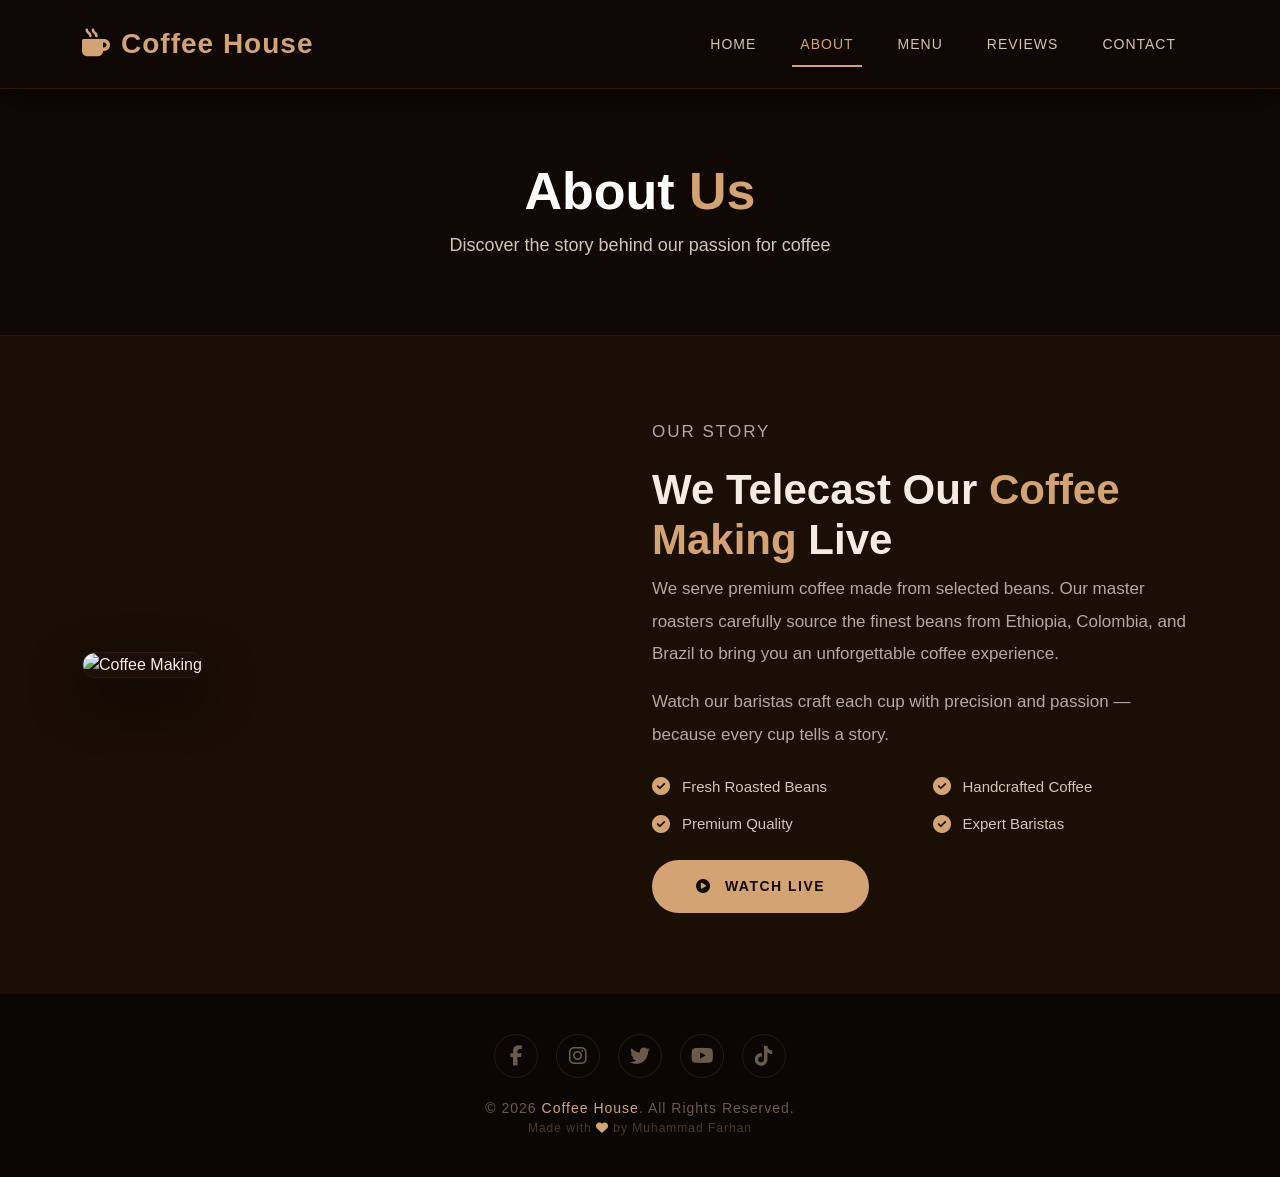
==== about.html @ 13748a65 "Coffee House website complete - all pages and images" ====
<!DOCTYPE html>
<html lang="en">
<head>
    <meta charset="UTF-8">
    <meta name="viewport" content="width=device-width, initial-scale=1.0">
    <title>About - Coffee House</title>

    <link href="https://cdn.jsdelivr.net/npm/bootstrap@5.3.3/dist/css/bootstrap.min.css" rel="stylesheet">
    <link rel="stylesheet" href="https://cdnjs.cloudflare.com/ajax/libs/font-awesome/6.5.0/css/all.min.css">
    <link rel="stylesheet" href="style.css">
</head>
<body>

    <!-- ===== NAVBAR ===== -->
    <nav class="navbar navbar-expand-lg navbar-dark fixed-top">
        <div class="container">
            <a class="navbar-brand" href="index.html">
                <i class="fas fa-mug-hot"></i>Coffee House
            </a>

            <button class="navbar-toggler" type="button" data-bs-toggle="collapse" data-bs-target="#menu">
                <span class="navbar-toggler-icon"></span>
            </button>

            <div class="collapse navbar-collapse" id="menu">
                <ul class="navbar-nav ms-auto">
                    <li class="nav-item"><a class="nav-link" href="index.html">Home</a></li>
                    <li class="nav-item"><a class="nav-link active" href="about.html">About</a></li>
                    <li class="nav-item"><a class="nav-link" href="menu.html">Menu</a></li>
                    <li class="nav-item"><a class="nav-link" href="reviews.html">Reviews</a></li>
                    <li class="nav-item"><a class="nav-link" href="contact.html">Contact</a></li>
                </ul>
            </div>
        </div>
    </nav>

    <!-- ===== PAGE HEADER ===== -->
    <section class="page-header">
        <div class="container">
            <h1>About <span>Us</span></h1>
            <p>Discover the story behind our passion for coffee</p>
        </div>
    </section>

    <!-- ===== ABOUT CONTENT ===== -->
    <section class="about-page">
        <div class="container">
            <div class="row align-items-center">
                <div class="col-lg-6">
                    <!-- ✅ ABOUT IMAGE - WORKING -->
                    <img src="https://images.unsplash.com/photo-1509042239860-f550ce710b93?w=600" class="about-img img-fluid" alt="Coffee Making">
                </div>
                <div class="col-lg-6">
                    <p class="section-subtitle">OUR STORY</p>
                    <h2>We Telecast Our <span>Coffee Making</span> Live</h2>
                    <p>
                        We serve premium coffee made from selected beans. Our master roasters
                        carefully source the finest beans from Ethiopia, Colombia, and Brazil
                        to bring you an unforgettable coffee experience.
                    </p>
                    <p>
                        Watch our baristas craft each cup with precision and passion —
                        because every cup tells a story.
                    </p>

                    <div class="about-features">
                        <div class="feature">
                            <i class="fas fa-check-circle"></i> Fresh Roasted Beans
                        </div>
                        <div class="feature">
                            <i class="fas fa-check-circle"></i> Handcrafted Coffee
                        </div>
                        <div class="feature">
                            <i class="fas fa-check-circle"></i> Premium Quality
                        </div>
                        <div class="feature">
                            <i class="fas fa-check-circle"></i> Expert Baristas
                        </div>
                    </div>

                    <a href="#" class="coffee-btn mt-4">
                        <i class="fas fa-play-circle"></i> WATCH LIVE
                    </a>
                </div>
            </div>
        </div>
    </section>

    <!-- ===== FOOTER ===== -->
    <footer>
        <div class="container">
            <div class="social-links">
                <a href="#"><i class="fab fa-facebook-f"></i></a>
                <a href="#"><i class="fab fa-instagram"></i></a>
                <a href="#"><i class="fab fa-twitter"></i></a>
                <a href="#"><i class="fab fa-youtube"></i></a>
                <a href="#"><i class="fab fa-tiktok"></i></a>
            </div>
            <p>&copy; 2026 <span>Coffee House</span>. All Rights Reserved.</p>
            <p style="font-size:12px; color:#4a3a2a;">Made with <i class="fas fa-heart" style="color:#d4a373;"></i> by Muhammad Farhan</p>
        </div>
    </footer>

    <script src="https://cdn.jsdelivr.net/npm/bootstrap@5.3.3/dist/js/bootstrap.bundle.min.js"></script>
    <script src="script.js"></script>

</body>
</html>
---- style.css ----
/* ============================================================
   CUSTOM CSS - Coffee House (Common for all pages)
   ============================================================ */

/* ----- RESET & BASE ----- */
* {
    margin: 0;
    padding: 0;
    box-sizing: border-box;
}

html {
    scroll-behavior: smooth;
}

body {
    font-family: 'Segoe UI', Tahoma, Geneva, Verdana, sans-serif;
    background: #0f0804;
    color: #f5ede4;
    padding-top: 80px;
}

/* ----- NAVBAR ----- */
.navbar {
    background: rgba(15, 8, 4, 0.95);
    padding: 18px 0;
    box-shadow: 0 4px 30px rgba(0, 0, 0, 0.6);
    backdrop-filter: blur(10px);
    border-bottom: 1px solid #2a1a0f;
}

.navbar-brand {
    font-size: 28px;
    font-weight: 700;
    color: #d4a373 !important;
    letter-spacing: 1px;
}

.navbar-brand i {
    color: #d4a373;
    margin-right: 10px;
}

.navbar-brand:hover {
    color: #e8c39e !important;
}

.nav-link {
    color: #d4c5b2 !important;
    font-weight: 500;
    margin: 0 14px;
    transition: 0.3s;
    font-size: 14px;
    letter-spacing: 1px;
    text-transform: uppercase;
    position: relative;
}

.nav-link::after {
    content: '';
    position: absolute;
    bottom: -4px;
    left: 0;
    width: 0;
    height: 2px;
    background: #d4a373;
    transition: 0.3s;
}

.nav-link:hover::after {
    width: 100%;
}

.nav-link:hover {
    color: #d4a373 !important;
}

.nav-link.active {
    color: #d4a373 !important;
}

.nav-link.active::after {
    width: 100%;
}

/* ----- PAGE HEADER (Common for all inner pages) ----- */
.page-header {
    background: linear-gradient(rgba(15, 8, 4, 0.85), rgba(15, 8, 4, 0.90)),
        url('https://images.unsplash.com/photo-1495474472287-4d71bcdd2085?w=1600');
    background-size: cover;
    background-position: center;
    padding: 80px 0 60px;
    text-align: center;
    border-bottom: 1px solid #2a1a0f;
}

.page-header h1 {
    font-size: 52px;
    font-weight: 800;
    color: #fff;
}

.page-header h1 span {
    color: #d4a373;
}

.page-header p {
    color: #d4c5b2;
    font-size: 18px;
    margin-top: 10px;
}

/* ----- SECTION HEADINGS ----- */
.section-title {
    font-size: 42px;
    font-weight: 700;
    color: #f5ede4;
    margin-bottom: 15px;
}

.section-title span {
    color: #d4a373;
}

.section-subtitle {
    color: #8a7a6a;
    font-size: 16px;
    letter-spacing: 2px;
    text-transform: uppercase;
}

.section-divider {
    width: 60px;
    height: 3px;
    background: #d4a373;
    margin: 18px auto 0;
    border-radius: 2px;
}

/* ----- COFFEE BUTTON ----- */
.coffee-btn {
    background: #d4a373;
    color: #0f0804;
    padding: 16px 44px;
    border-radius: 50px;
    font-weight: 700;
    letter-spacing: 1.5px;
    transition: 0.4s;
    border: none;
    text-decoration: none;
    display: inline-block;
    text-transform: uppercase;
    font-size: 14px;
}

.coffee-btn:hover {
    background: #e8c39e;
    color: #0f0804;
    transform: translateY(-4px);
    box-shadow: 0 12px 35px rgba(212, 163, 115, 0.4);
}

.coffee-btn i {
    margin-right: 8px;
}

/* ----- HERO SECTION (Home Page) ----- */
.hero {
    background: linear-gradient(rgba(15, 8, 4, 0.88), rgba(15, 8, 4, 0.92)),
        url('https://images.unsplash.com/photo-1495474472287-4d71bcdd2085?w=1600');
    background-size: cover;
    background-position: center;
    background-attachment: fixed;
    min-height: 100vh;
    display: flex;
    align-items: center;
    padding-top: 80px;
    position: relative;
}

.hero::before {
    content: '';
    position: absolute;
    top: 0;
    left: 0;
    right: 0;
    bottom: 0;
    background: radial-gradient(circle at 70% 50%, rgba(212, 163, 115, 0.08), transparent 70%);
    pointer-events: none;
}

.small-heading {
    color: #d4a373;
    font-size: 13px;
    letter-spacing: 5px;
    text-transform: uppercase;
    margin-bottom: 18px;
    font-weight: 600;
}

.small-heading i {
    margin-right: 8px;
}

.hero h1 {
    font-size: 64px;
    font-weight: 800;
    color: #fff;
    line-height: 1.15;
    margin-bottom: 20px;
}

.hero h1 span {
    color: #d4a373;
    position: relative;
}

.hero h1 span::after {
    content: '';
    position: absolute;
    bottom: 2px;
    left: 0;
    width: 100%;
    height: 4px;
    background: #d4a373;
    border-radius: 2px;
    opacity: 0.4;
}

.hero p {
    color: #d4c5b2;
    font-size: 18px;
    margin-bottom: 32px;
    max-width: 500px;
}

/* ----- COFFEE CUP IMAGE WITH FLOAT ANIMATION ----- */
.cup-img {
    max-width: 380px;
    filter: drop-shadow(0 25px 50px rgba(212, 163, 115, 0.25));
    animation: float 4s ease-in-out infinite;
}

@keyframes float {
    0%,
    100% {
        transform: translateY(0px) rotate(-2deg);
    }
    50% {
        transform: translateY(-25px) rotate(2deg);
    }
}

.hero-stats {
    margin-top: 50px;
    display: flex;
    gap: 40px;
}

.hero-stats .stat {
    text-align: center;
}

.hero-stats .stat-number {
    font-size: 32px;
    font-weight: 800;
    color: #d4a373;
    display: block;
}

.hero-stats .stat-label {
    font-size: 13px;
    color: #8a7a6a;
    text-transform: uppercase;
    letter-spacing: 1px;
}

/* ----- ABOUT PAGE ----- */
.about-page {
    background: #1a0e05;
    padding: 80px 0;
}

.about-page h2 {
    font-size: 42px;
    font-weight: 700;
    color: #f5ede4;
}

.about-page h2 span {
    color: #d4a373;
}

.about-page p {
    color: #b8a89a;
    font-size: 17px;
    line-height: 1.9;
}

/* ----- ABOUT IMAGE ----- */
.about-img {
    width: 100%;
    border-radius: 16px;
    box-shadow: 0 20px 50px rgba(0, 0, 0, 0.5);
    transition: 0.5s;
    border: 1px solid #2a1a0f;
}

.about-img:hover {
    transform: scale(1.02);
    box-shadow: 0 25px 60px rgba(212, 163, 115, 0.15);
}

.about-features {
    display: grid;
    grid-template-columns: 1fr 1fr;
    gap: 15px;
    margin-top: 25px;
}

.about-features .feature {
    display: flex;
    align-items: center;
    gap: 12px;
    color: #d4c5b2;
    font-size: 15px;
}

.about-features .feature i {
    color: #d4a373;
    font-size: 18px;
}

/* ----- MENU PAGE ----- */
.menu-page {
    background: #0f0804;
    padding: 80px 0;
}

/* ----- MENU CARD ----- */
.menu-card {
    background: #1a0e05;
    padding: 35px 25px;
    border-radius: 16px;
    text-align: center;
    transition: 0.4s;
    border: 1px solid #2a1a0f;
    height: 100%;
    position: relative;
    overflow: hidden;
    margin-bottom: 20px;
}

.menu-card::before {
    content: '';
    position: absolute;
    top: 0;
    left: 0;
    right: 0;
    height: 3px;
    background: linear-gradient(90deg, #d4a373, #e8c39e);
    transform: scaleX(0);
    transition: 0.4s;
}

.menu-card:hover::before {
    transform: scaleX(1);
}

.menu-card:hover {
    transform: translateY(-10px);
    border-color: #d4a373;
    box-shadow: 0 20px 50px rgba(212, 163, 115, 0.1);
}

/* ----- MENU CARD IMAGE ----- */
.menu-card img {
    width: 80px;
    height: 80px;
    object-fit: contain;
    margin-bottom: 18px;
    filter: drop-shadow(0 4px 15px rgba(212, 163, 115, 0.2));
}

.menu-card h4 {
    color: #d4a373;
    font-size: 22px;
    font-weight: 700;
    margin-bottom: 8px;
}

.menu-card p {
    color: #b8a89a;
    font-size: 14px;
    margin-bottom: 12px;
}

.menu-card .price {
    display: inline-block;
    background: #d4a373;
    color: #0f0804;
    padding: 8px 28px;
    border-radius: 30px;
    font-weight: 700;
    font-size: 18px;
}

.menu-card .badge-popular {
    position: absolute;
    top: 15px;
    right: 15px;
    background: #d4a373;
    color: #0f0804;
    font-size: 10px;
    padding: 4px 14px;
    border-radius: 30px;
    font-weight: 700;
    letter-spacing: 1px;
    text-transform: uppercase;
}

/* ----- REVIEWS PAGE ----- */
.reviews-page {
    background: #1a0e05;
    padding: 80px 0;
}

.review-card {
    background: #0f0804;
    padding: 35px 30px;
    border-radius: 16px;
    text-align: center;
    border: 1px solid #2a1a0f;
    transition: 0.4s;
    height: 100%;
    margin-bottom: 20px;
}

.review-card:hover {
    border-color: #d4a373;
    transform: translateY(-6px);
    box-shadow: 0 15px 40px rgba(0, 0, 0, 0.3);
}

.review-card .stars {
    color: #f5b342;
    font-size: 20px;
    margin-bottom: 14px;
    letter-spacing: 3px;
}

.review-card .review-text {
    color: #d4c5b2;
    font-size: 16px;
    font-style: italic;
    line-height: 1.7;
}

.review-card .reviewer {
    font-weight: 700;
    color: #d4a373;
    margin-top: 14px;
    font-style: normal;
    font-size: 15px;
}

.review-card .reviewer span {
    color: #8a7a6a;
    font-weight: 400;
    font-size: 13px;
}

/* ----- CONTACT PAGE ----- */
.contact-page {
    background: #0f0804;
    padding: 80px 0;
}

.contact-page .form-control {
    background: #1a0e05;
    border: 1px solid #2a1a0f;
    color: #f5ede4;
    padding: 16px 20px;
    border-radius: 12px;
    transition: 0.3s;
}

.contact-page .form-control::placeholder {
    color: #6a5a4a;
}

.contact-page .form-control:focus {
    border-color: #d4a373;
    box-shadow: 0 0 0 4px rgba(212, 163, 115, 0.12);
    background: #1a0e05;
    color: #f5ede4;
}

.contact-page textarea.form-control {
    resize: none;
}

.contact-page .coffee-btn {
    width: 100%;
    padding: 18px;
    font-size: 16px;
}

.contact-info {
    display: flex;
    flex-direction: column;
    gap: 20px;
}

.contact-info .info-item {
    display: flex;
    align-items: center;
    gap: 16px;
    color: #d4c5b2;
    font-size: 16px;
}

.contact-info .info-item i {
    width: 45px;
    height: 45px;
    background: #1a0e05;
    border: 1px solid #2a1a0f;
    border-radius: 50%;
    display: flex;
    align-items: center;
    justify-content: center;
    color: #d4a373;
    font-size: 18px;
    transition: 0.3s;
}

.contact-info .info-item:hover i {
    border-color: #d4a373;
    background: #2a1a0f;
}

/* ----- FOOTER ----- */
footer {
    background: #0a0603;
    color: #6a5a4a;
    text-align: center;
    padding: 40px 20px;
    border-top: 1px solid #1a0e05;
}

footer .social-links {
    display: flex;
    justify-content: center;
    gap: 18px;
    margin-bottom: 20px;
}

footer .social-links a {
    color: #6a5a4a;
    font-size: 20px;
    transition: 0.3s;
    width: 44px;
    height: 44px;
    border-radius: 50%;
    border: 1px solid #2a1a0f;
    display: flex;
    align-items: center;
    justify-content: center;
    text-decoration: none;
}

footer .social-links a:hover {
    color: #d4a373;
    border-color: #d4a373;
    transform: translateY(-4px);
    box-shadow: 0 8px 25px rgba(212, 163, 115, 0.15);
}

footer p {
    font-size: 14px;
    letter-spacing: 1px;
    margin: 0;
}

footer p span {
    color: #d4a373;
}

/* ============================================================
   RESPONSIVE
   ============================================================ */

@media (max-width: 992px) {
    .hero h1 {
        font-size: 48px;
    }

    .cup-img {
        max-width: 280px;
    }

    .hero-stats {
        gap: 25px;
    }
}

@media (max-width: 768px) {
    .hero {
        text-align: center;
        padding-top: 100px;
    }

    .hero h1 {
        font-size: 36px;
    }

    .hero p {
        margin-left: auto;
        margin-right: auto;
    }

    .hero-stats {
        justify-content: center;
    }

    .cup-img {
        max-width: 220px;
        margin-top: 30px;
    }

    .section-title {
        font-size: 32px;
    }

    .about-page h2 {
        font-size: 32px;
    }

    .about-features {
        grid-template-columns: 1fr;
    }

    .about-img {
        margin-bottom: 30px;
    }

    .contact-info {
        margin-top: 30px;
    }

    .page-header h1 {
        font-size: 36px;
    }
}

@media (max-width: 480px) {
    .hero h1 {
        font-size: 28px;
    }

    .small-heading {
        font-size: 11px;
        letter-spacing: 3px;
    }

    .hero-stats .stat-number {
        font-size: 24px;
    }

    .hero-stats .stat-label {
        font-size: 11px;
    }

    .navbar-brand {
        font-size: 20px;
    }

    .section-title {
        font-size: 26px;
    }

    .page-header h1 {
        font-size: 28px;
    }
}
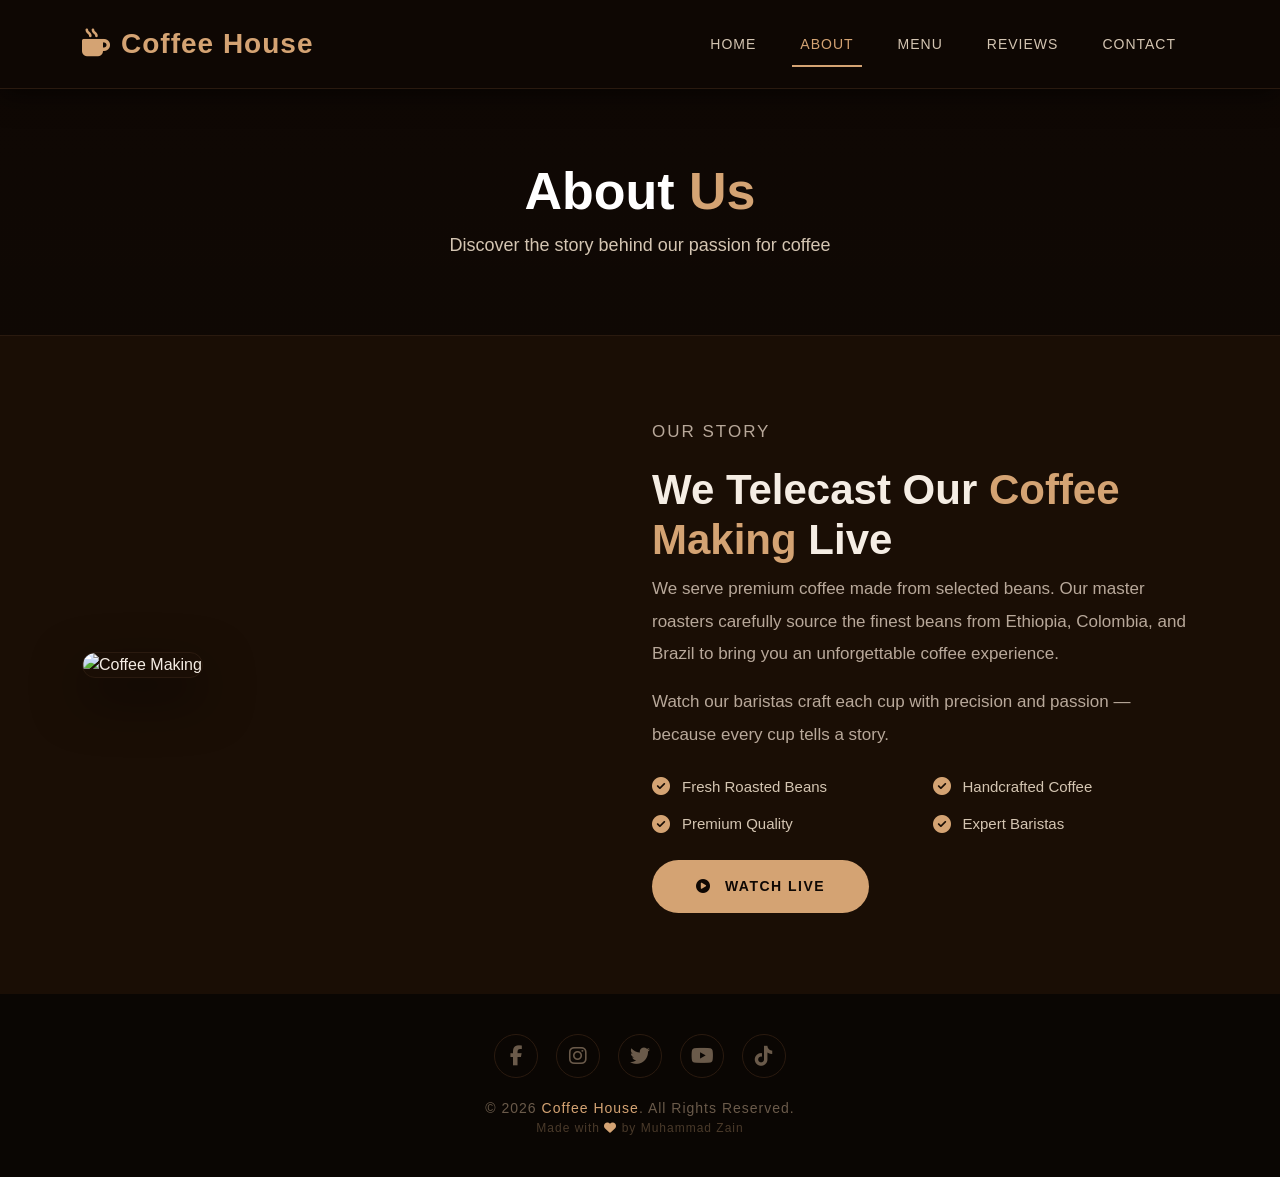
==== commit 092a2662: "Coffee House website complete" ====
--- a/about.html
+++ b/about.html
@@ -97,7 +97,7 @@
                 <a href="#"><i class="fab fa-tiktok"></i></a>
             </div>
             <p>&copy; 2026 <span>Coffee House</span>. All Rights Reserved.</p>
-            <p style="font-size:12px; color:#4a3a2a;">Made with <i class="fas fa-heart" style="color:#d4a373;"></i> by Muhammad Farhan</p>
+            <p style="font-size:12px; color:#4a3a2a;">Made with <i class="fas fa-heart" style="color:#d4a373;"></i> by Muhammad Zain </p>
         </div>
     </footer>
 
